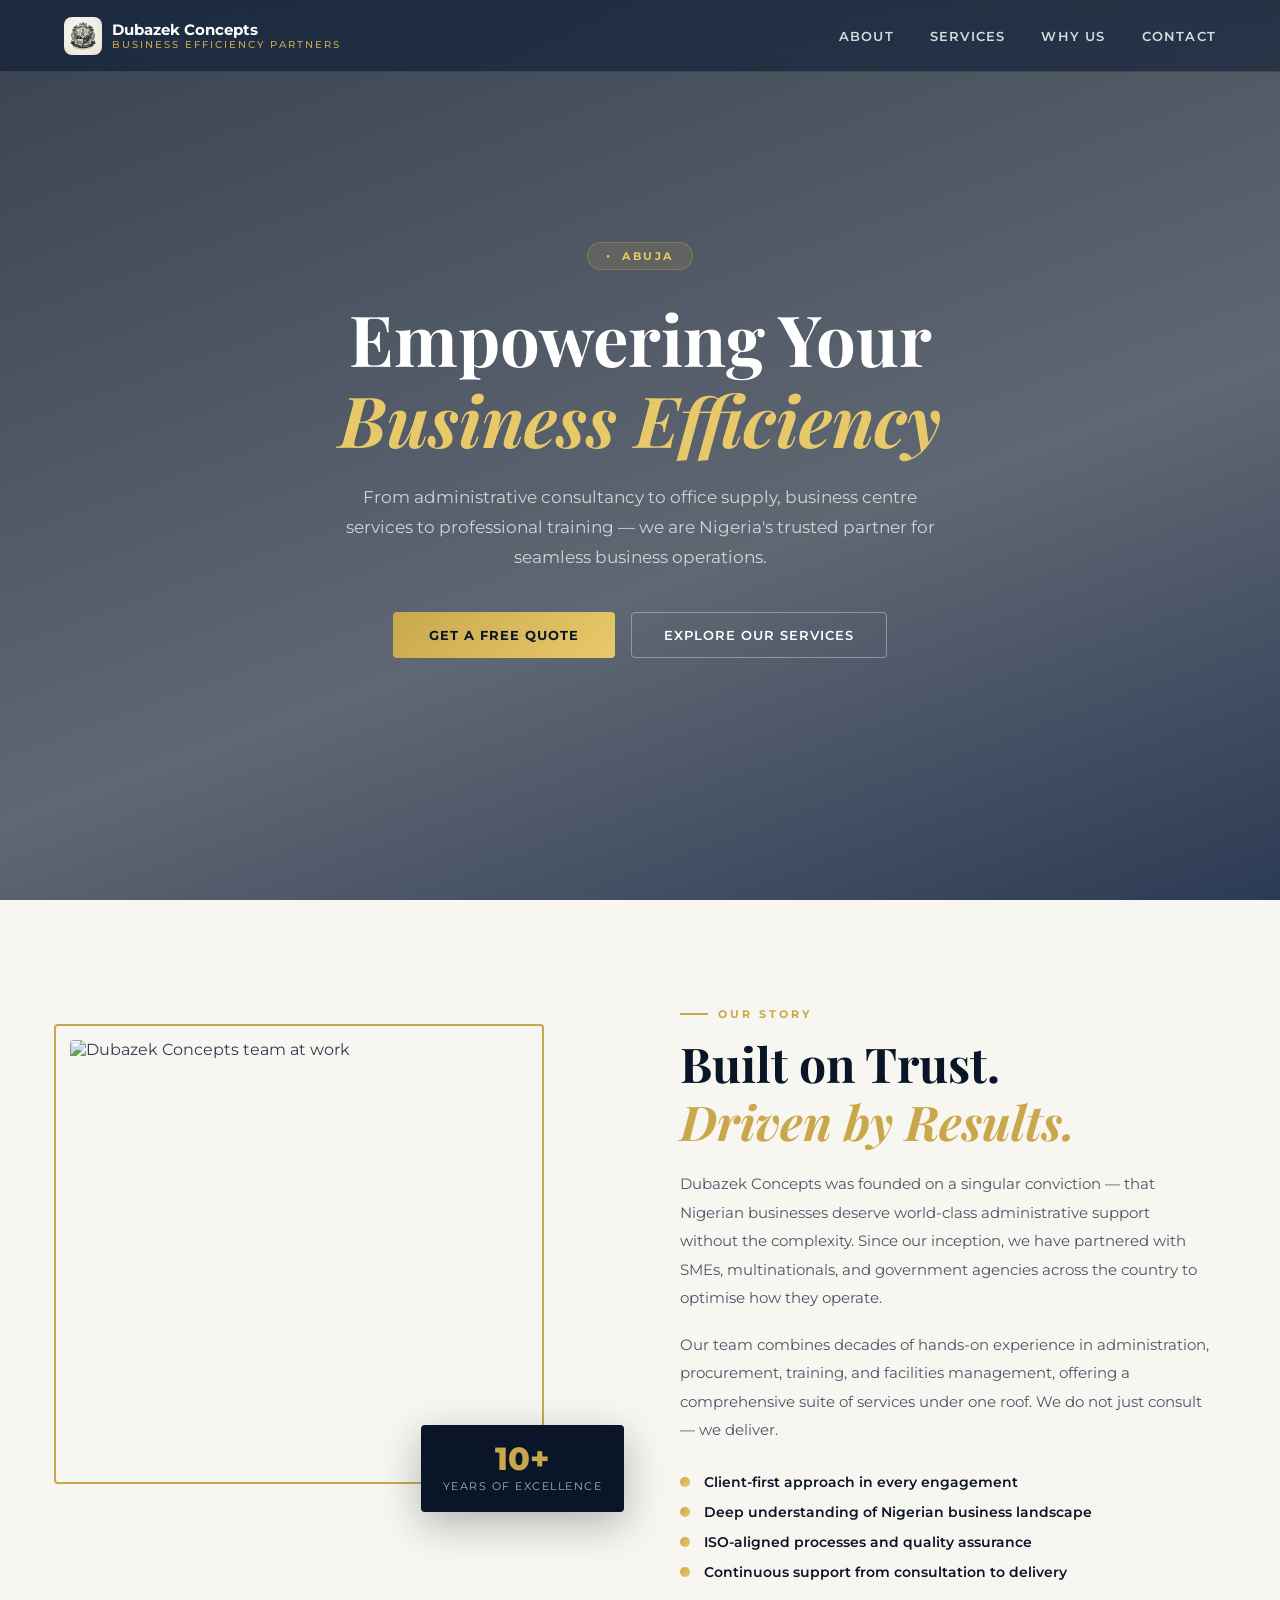
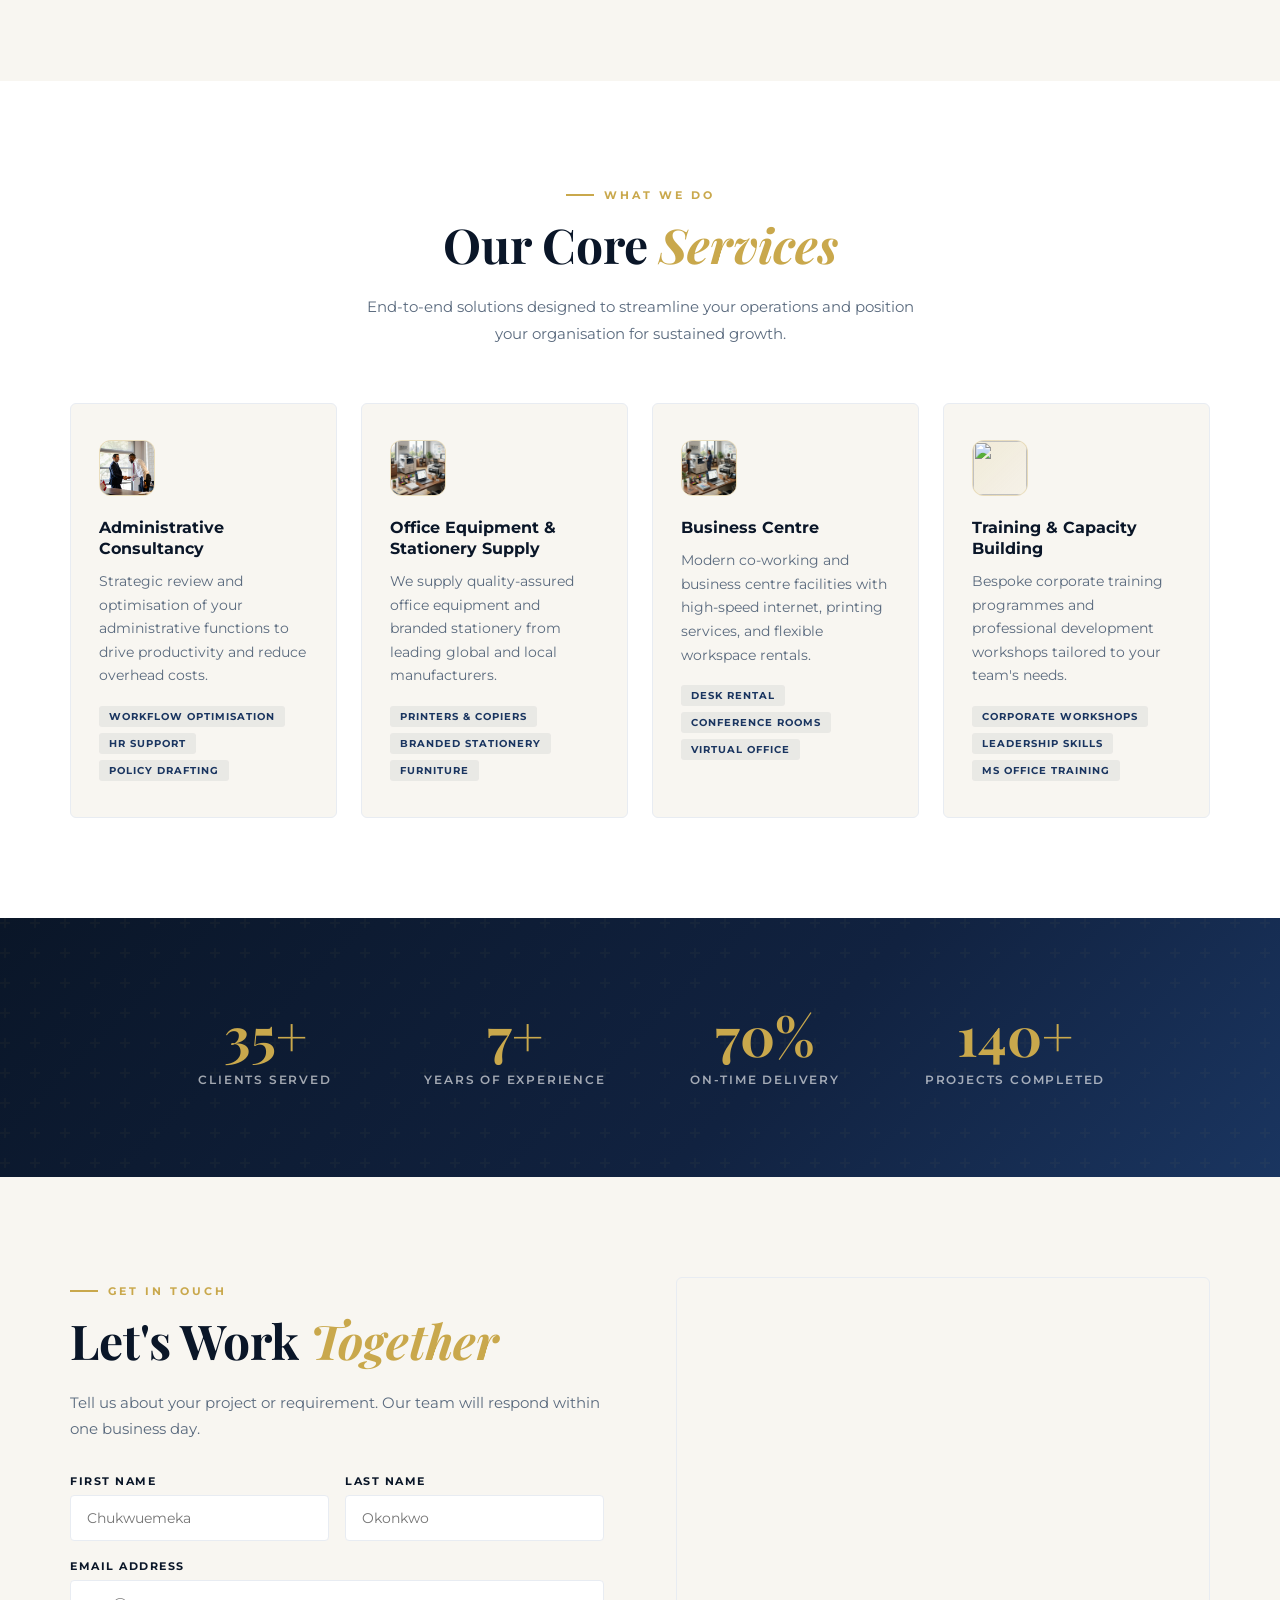
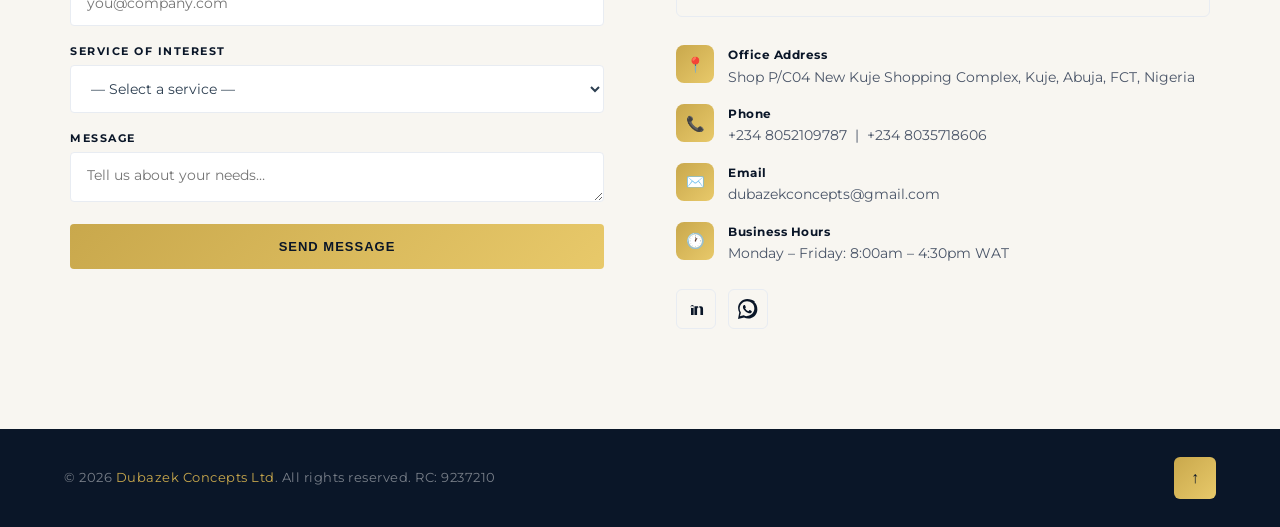
==== index.html @ 48b535a6 "Changed html file name" ====
<!DOCTYPE html>
<html lang="en-NG">
<head>
  <meta charset="UTF-8" />
  <meta name="viewport" content="width=device-width, initial-scale=1.0"/>
  <title>Dubazek Concepts — Empowering Business Efficiency</title>
  <link href="https://fonts.googleapis.com/css2?family=Montserrat:wght@300;400;500;600;700;800;900&family=Playfair+Display:ital,wght@0,700;1,400&display=swap" rel="stylesheet"/>
  <link rel="stylesheet" href="Dubazek.css" />

</head>
<body>

<!-- ══ NAVBAR ══ -->
<nav id="navbar">
  <a href="#hero" class="logo">
    <div class="logo-image"><img src="images/image_crest.png" alt="Dubazek Concepts Logo"></div>
    <div class="logo-text">
      Dubazek Concepts<br>
      <span>Business Efficiency Partners</span>
    </div>
  </a>
  <button class="hamburger" id="hamburger" aria-label="Toggle menu">
    <span></span><span></span><span></span>
  </button>
  <ul class="nav-links" id="nav-links">
    <li><a href="#about">About</a></li>
    <li><a href="#services">Services</a></li>
    <li><a href="#counters">Why Us</a></li>
    <li><a href="#contact">Contact</a></li>
  </ul>
</nav>

<!-- ══ HERO ══ -->
<section id="hero">
  <div class="hero-bg" id="hero-bg"></div>  
  <div class="hero-content">
    <div class="hero-eyebrow">Abuja </div>
    <h1>Empowering Your<br><em>Business Efficiency</em></h1>
    <p class="hero-sub">
      From administrative consultancy to office supply, business centre services to professional training — we are Nigeria's trusted partner for seamless business operations.
    </p>
    <div class="hero-cta-group">
      <a href="#contact" class="btn-primary">Get a Free Quote</a>
      <a href="#services" class="btn-outline">Explore Our Services</a>
    </div>
  </div>
  <!-- <div class="hero-scroll">Scroll</div> -->
</section>

<!-- ══ ABOUT ══ -->
<section id="about">
  <div class="about-inner">
    <div class="about-img-wrap reveal">
      <img
        src="https://images.unsplash.com/photo-1600880292203-757bb62b4baf?w=900&q=80"
        alt="Dubazek Concepts team at work"
        loading="lazy"
      />
      <div class="about-badge">
        <strong>10+</strong>
        <span>Years of Excellence</span>
      </div>
    </div>
    <div class="about-copy">
      <div class="section-label reveal">Our Story</div>
      <h2 class="section-title reveal reveal-delay-1">Built on Trust.<br><em>Driven by Results.</em></h2>
      <p class="reveal reveal-delay-2">
        Dubazek Concepts was founded on a singular conviction — that Nigerian businesses deserve world-class administrative support without the complexity. Since our inception, we have partnered with SMEs, multinationals, and government agencies across the country to optimise how they operate.
      </p>
      <p class="reveal reveal-delay-2">
        Our team combines decades of hands-on experience in administration, procurement, training, and facilities management, offering a comprehensive suite of services under one roof. We do not just consult — we deliver.
      </p>
      <div class="about-pillars">
        <div class="pillar reveal reveal-delay-3"><div class="pillar-dot"></div>Client-first approach in every engagement</div>
        <div class="pillar reveal reveal-delay-3"><div class="pillar-dot"></div>Deep understanding of Nigerian business landscape</div>
        <div class="pillar reveal reveal-delay-3"><div class="pillar-dot"></div>ISO-aligned processes and quality assurance</div>
        <div class="pillar reveal reveal-delay-3"><div class="pillar-dot"></div>Continuous support from consultation to delivery</div>
      </div>
    </div>
  </div>
</section>

<!-- ══ SERVICES ══ -->
<section id="services">
  <div class="services-inner">
    <div class="services-header">
      <div class="section-label reveal" style="justify-content:center">What We Do</div>
      <h2 class="section-title reveal reveal-delay-1">Our Core <em>Services</em></h2>
      <p class="reveal reveal-delay-2" style="max-width:560px;margin:0 auto;color:#5a6a7e;font-size:15px;line-height:1.8">
        End-to-end solutions designed to streamline your operations and position your organisation for sustained growth.
      </p>
    </div>
    <div class="services-grid">

      <div class="service-card reveal">
        <div class="service-icon"><img src="images/Admin consultancy.jpg" alt=""></div>
        <h3>Administrative Consultancy</h3>
        <p>Strategic review and optimisation of your administrative functions to drive productivity and reduce overhead costs.</p>
        <div class="service-tags">
          <span class="service-tag">Workflow Optimisation</span>
          <span class="service-tag">HR Support</span>
          <span class="service-tag">Policy Drafting</span>
        </div>
      </div>

      <div class="service-card reveal reveal-delay-1">
        <div class="service-icon"><img src="images/office.png" alt=""></div>
        <h3>Office Equipment & Stationery Supply</h3>
        <p>We supply quality-assured office equipment and branded stationery from leading global and local manufacturers.</p>
        <div class="service-tags">
          <span class="service-tag">Printers & Copiers</span>
          <span class="service-tag">Branded Stationery</span>
          <span class="service-tag">Furniture</span>
        </div>
      </div>

      <div class="service-card reveal reveal-delay-2">
        <div class="service-icon"><img src="images/business center.png" alt=""></div>
        <h3>Business Centre</h3>
        <p>Modern co-working and business centre facilities with high-speed internet, printing services, and flexible workspace rentals.</p>
        <div class="service-tags">
          <span class="service-tag">Desk Rental</span>
          <span class="service-tag">Conference Rooms</span>
          <span class="service-tag">Virtual Office</span>
        </div>
      </div>

      <div class="service-card reveal reveal-delay-3">
        <div class="service-icon"><img src="images/Training.jpg" alt=""></div>
        <h3>Training & Capacity Building</h3>
        <p>Bespoke corporate training programmes and professional development workshops tailored to your team's needs.</p>
        <div class="service-tags">
          <span class="service-tag">Corporate Workshops</span>
          <span class="service-tag">Leadership Skills</span>
          <span class="service-tag">MS Office Training</span>
        </div>
      </div>

    </div>
  </div>
</section>

<!-- ══ COUNTERS ══ -->
<section id="counters">
  <div class="counters-inner">
    <div class="counter-item">
      <div class="counter-number" data-target="50" data-suffix="+">0</div>
      <div class="counter-label">Clients Served</div>
    </div>
    <div class="counter-item">
      <div class="counter-number" data-target="10" data-suffix="+">0</div>
      <div class="counter-label">Years of Experience</div>
    </div>
    <div class="counter-item">
      <div class="counter-number" data-target="100" data-suffix="%">0</div>
      <div class="counter-label">On-time Delivery</div>
    </div>
    <div class="counter-item">
      <div class="counter-number" data-target="200" data-suffix="+">0</div>
      <div class="counter-label">Projects Completed</div>
    </div>
  </div>
</section>

<!-- ══ CONTACT ══ -->
<section id="contact">
  <div class="contact-inner">
    <div class="contact-form-wrap">
      <div class="section-label reveal">Get In Touch</div>
      <h2 class="section-title reveal reveal-delay-1">Let's Work <em>Together</em></h2>
      <p class="reveal reveal-delay-1" style="font-size:14.5px;color:#5a6a7e;margin-bottom:32px;line-height:1.8">
        Tell us about your project or requirement. Our team will respond within one business day.
      </p>
      <div class="form-row reveal reveal-delay-2">
        <div class="form-group">
          <label for="fname">First Name</label>
          <input type="text" id="fname" placeholder="Chukwuemeka" />
        </div>
        <div class="form-group">
          <label for="lname">Last Name</label>
          <input type="text" id="lname" placeholder="Okonkwo" />
        </div>
      </div>
      <div class="form-group reveal reveal-delay-2">
        <label for="email">Email Address</label>
        <input type="email" id="email" placeholder="you@company.com" />
      </div>
      <div class="form-group reveal reveal-delay-3">
        <label for="service">Service of Interest</label>
        <select id="service">
          <option value="">— Select a service —</option>
          <option>Administrative Consultancy</option>
          <option>Office Equipment & Stationery</option>
          <option>Business Centre</option>
          <option>Training & Capacity Building</option>
          <option>Other</option>
        </select>
      </div>
      <div class="form-group reveal reveal-delay-3">
        <label for="message">Message</label>
        <textarea id="message" placeholder="Tell us about your needs…"></textarea>
      </div>
      <button class="btn-primary reveal reveal-delay-4" onclick="handleSubmit()" style="width:100%;display:block;text-align:center">Send Message</button>
    </div>

    <div class="contact-info-wrap reveal reveal-delay-1">
      <div class="map-wrap">
        <iframe 
          src="https://www.google.com/maps/embed?pb=!1m18!1m12!1m3!1d3942.0137913196077!2d7.2354479739946385!3d8.8783073913317!2m3!1f0!2f0!3f0!3m2!1i1024!2i768!4f13.1!3m3!1m2!1s0x104e658eff940157%3A0xef4076981c6ef77a!2sDubazek%20Concepts!5e0!3m2!1sen!2sng!4v1777634142530!5m2!1sen!2sng"
          width="600" height="450" style="border:0;"
          allowfullscreen="" loading="lazy"
          referrerpolicy="no-referrer-when-downgrade">
        </iframe>
      </div>
      <div class="contact-details">
        <div class="contact-detail">
          <div class="detail-icon">📍</div>
          <div class="detail-text">
            <strong>Office Address</strong>
            Shop P/C04 New Kuje Shopping Complex, Kuje, Abuja, FCT, Nigeria
          </div>
        </div>
        <div class="contact-detail">
          <div class="detail-icon">📞</div>
          <div class="detail-text">
            <strong>Phone</strong>
            +234 8052109787 &nbsp;|&nbsp; +234 8035718606
          </div>
        </div>
        <div class="contact-detail">
          <div class="detail-icon">✉️</div>
          <div class="detail-text">
            <strong>Email</strong>
            dubazekconcepts@gmail.com
          </div>
        </div>
        <div class="contact-detail">
          <div class="detail-icon">🕐</div>
          <div class="detail-text">
            <strong>Business Hours</strong>
            Monday – Friday: 8:00am – 4:30pm WAT
          </div>
        </div>
      </div>
      <div class="social-links">
        <a href="https://www.linkedin.com/in/eno-ekanem-52b93a325" class="social-link" title="LinkedIn" aria-label="LinkedIn">
          <svg width="20" height="20" viewBox="0 0 34 34" fill="none" xmlns="http://www.w3.org/2000/svg">
            <path d="M8.5 12.5H13V27H8.5V12.5ZM10.75 10C9.232 10 8 11.233 8 12.75C8 14.268 9.232 15.5 10.75 15.5C12.268 15.5 13.5 14.268 13.5 12.75C13.5 11.233 12.268 10 10.75 10ZM16.25 12.5H20.5V14.3H20.56C21.22 13.24 22.64 12.12 24.72 12.12C28.4 12.12 29 14.2 29 17.25V27H24.5V17.95C24.5 16.25 24.46 13.95 21.9 13.95C19.28 13.95 18.84 15.88 18.84 17.8V27H14.34V12.5H16.25Z" fill="currentColor"/>
          </svg>
        </a>
        <a href="https://wa.me/2347016599080" class="social-link" title="WhatsApp" aria-label="WhatsApp">
          <svg width="20" height="20" viewBox="0 0 24 24" fill="none" xmlns="http://www.w3.org/2000/svg">
            <path d="M20.52 3.48C18.11 1.07 14.64 0 11.03 0 4.94 0 .09 4.86.09 10.89c0 1.92.5 3.8 1.45 5.45L0 24l7.25-1.89c1.54.84 3.28 1.28 5.02 1.28h.01c6.09 0 10.95-4.86 10.95-10.89 0-3.61-1.17-7.08-3.69-9.02Zm-9.5 17.22h-.01c-1.43 0-2.84-.37-4.07-1.07l-.29-.17-4.31 1.12 1.16-4.2-.19-.34a8.817 8.817 0 0 1-1.33-4.56c0-4.88 3.95-8.86 8.82-8.86 2.36 0 4.57.92 6.22 2.58 1.66 1.66 2.57 3.86 2.57 6.23 0 4.88-3.95 8.86-8.82 8.86Zm4.84-6.53c-.26-.13-1.53-.76-1.76-.85-.23-.09-.4-.13-.57.13-.17.26-.66.85-.81 1.03-.15.17-.31.2-.58.07-.26-.13-1.1-.4-2.09-1.29-.77-.69-1.29-1.54-1.44-1.8-.15-.26-.02-.4.12-.53.12-.12.27-.31.4-.46.13-.15.17-.26.26-.43.09-.17.04-.32-.02-.45-.07-.13-.57-1.37-.78-1.87-.2-.49-.41-.43-.57-.44-.15-.01-.32-.01-.49-.01-.17 0-.45.07-.69.32-.24.24-.92.9-.92 2.2 0 1.3.94 2.55 1.07 2.73.13.17 1.86 2.84 4.52 3.98.63.27 1.12.43 1.5.55.63.2 1.2.17 1.65.1.5-.08 1.53-.63 1.75-1.24.22-.61.22-1.13.15-1.24-.06-.1-.23-.16-.49-.29Z" fill="currentColor"/>
          </svg>
        </a>
      </div>
    </div>
  </div>
</section>

<!-- ══ FOOTER ══ -->
<footer>
  <p class="footer-copy">© 2026 <a href="#hero">Dubazek Concepts Ltd</a>. All rights reserved. RC: 9237210</p>
  <button id="back-top" onclick="window.scrollTo({top:0,behavior:'smooth'})" title="Back to top">↑</button>
</footer>

<script src="Dubazek.js"></script>
</body>
</html>
---- Dubazek.css ----
*, *::before, *::after { box-sizing: border-box; margin: 0; padding: 0; }
 :root {
      --navy: #0a1628;
      --navy-mid: #112240;
      --navy-light: #1a3560;
      --gold: #c9a84c;
      --gold-light: #e8c96a;
      --gold-pale: #f5e6b8;
      --white: #ffffff;
      --off-white: #f8f6f1;
      --gray: #8a9bb0;
      --gray-light: #e8ecf2;
      --text: #2c3e50;
    }

    html { scroll-behavior: smooth; }
    body {
            font-family: 'Montserrat', sans-serif;
      color: var(--text);
      background: var(--white);
      overflow-x: hidden;
    }

    /* ── NAVBAR ── */
    nav {
      position: fixed; top: 0; left: 0; right: 0; z-index: 1000;
      display: flex; align-items: center; justify-content: space-between;
      padding: 0 5%;
      height: 72px;
      background: rgba(10, 22, 40, 0.55);
      backdrop-filter: blur(18px) saturate(180%);
      -webkit-backdrop-filter: blur(18px) saturate(180%);
      border-bottom: 1px solid rgba(201,168,76,0.18);
      transition: background 0.4s;
    }
    nav.scrolled {
      background: rgba(10, 22, 40, 0.92);
    }
    .logo {
      display: flex; align-items: center; gap: 10px;
      text-decoration: none;
    }
    .logo-mark {
      width: 38px; height: 38px;
      background: linear-gradient(135deg, var(--gold), var(--gold-light));
      border-radius: 8px;
      display: flex; align-items: center; justify-content: center;
      font-weight: 900; font-size: 16px; color: var(--navy);
      letter-spacing: -1px;
    }
    .logo-image img {
      width: 38px; height: 38px;
      object-fit: contain;
      border-radius: 8px;
      display: block;
    }
    .logo-text { color: var(--white); font-weight: 700; font-size: 15px; line-height: 1.2; }
    .logo-text span { display: block; color: var(--gold); font-size: 10px; font-weight: 500; letter-spacing: 2px; text-transform: uppercase; }

    .nav-links { display: flex; gap: 36px; list-style: none; }
    .nav-links a {
      color: rgba(255,255,255,0.82);
      text-decoration: none;
      font-size: 13px;
      font-weight: 600;
      letter-spacing: 1.2px;
      text-transform: uppercase;
      position: relative;
      transition: color 0.3s;
    }
    .nav-links a::after {
      content: ''; position: absolute; bottom: -4px; left: 0; right: 100%;
      height: 1.5px; background: var(--gold);
      transition: right 0.3s ease;
    }
    .nav-links a:hover { color: var(--gold); }
    .nav-links a.active { color: var(--gold); }
    .nav-links a.active::after { right: 0; }
    .nav-links a:hover::after { right: 0; }

    /* ── HERO ── */
    #hero {
      height: 100vh; min-height: 640px;
      position: relative;
      display: flex; align-items: center; justify-content: center;
      text-align: center;
      overflow: hidden;
    }
    .hero-bg {
      position: absolute; inset: 0;
      background-image: url('https://images.unsplash.com/photo-1497366216548-37526070297c?w=1800&q=80');
      background-size: cover; background-position: center;
      transform: scale(1.05);
      transition: transform 8s ease;
    }
    .hero-bg::after {
      content: '';
      position: absolute; inset: 0;
      background: linear-gradient(160deg, rgba(10,22,40,0.82) 0%, rgba(10,22,40,0.65) 60%, rgba(17,34,64,0.90) 100%);
    }
    #hero:hover .hero-bg { transform: scale(1.0); }

    .hero-content {
      position: relative; z-index: 2;
      max-width: 820px; padding: 0 24px;
    }
    .hero-eyebrow {
      display: inline-flex; align-items: center; gap: 10px;
      background: rgba(201,168,76,0.15); border: 1px solid rgba(201,168,76,0.35);
      padding: 6px 18px; border-radius: 50px;
      color: var(--gold-light); font-size: 11px; font-weight: 700;
      letter-spacing: 2.5px; text-transform: uppercase;
      margin-bottom: 28px;
      animation: fadeDown 0.8s ease both;
    }
    .hero-eyebrow::before { content: '●'; font-size: 6px; }

    h1 {
      font-family: 'Playfair Display', serif;
      font-size: clamp(2.6rem, 6vw, 4.4rem);
      font-weight: 700;
      color: var(--white);
      line-height: 1.15;
      margin-bottom: 22px;
      animation: fadeUp 0.9s 0.2s ease both;
    }
    h1 em { color: var(--gold-light); font-style: italic; }

    .hero-sub {
      font-size: clamp(0.95rem, 2vw, 1.08rem);
      color: rgba(255,255,255,0.72);
      line-height: 1.75;
      max-width: 600px; margin: 0 auto 40px;
      font-weight: 400;
      animation: fadeUp 0.9s 0.35s ease both;
    }

    .hero-cta-group {
      display: flex; gap: 16px; justify-content: center; flex-wrap: wrap;
      animation: fadeUp 0.9s 0.5s ease both;
    }
    .btn-primary {
      background: linear-gradient(135deg, var(--gold), var(--gold-light));
      color: var(--navy); font-weight: 700; font-size: 13px;
      letter-spacing: 1px; text-transform: uppercase;
      padding: 15px 36px; border-radius: 4px;
      text-decoration: none; border: none; cursor: pointer;
      position: relative; overflow: hidden;
      box-shadow: 0 0 0 0 rgba(201,168,76,0.5);
      animation: pulse 2.5s 1.5s infinite;
      transition: transform 0.3s, box-shadow 0.3s;
    }
    .btn-primary:hover { transform: translateY(-2px); box-shadow: 0 12px 32px rgba(201,168,76,0.38); }
    @keyframes pulse {
      0%, 100% { box-shadow: 0 0 0 0 rgba(201,168,76,0.45); }
      50% { box-shadow: 0 0 0 12px rgba(201,168,76,0); }
    }
    .btn-outline {
      background: transparent;
      color: var(--white); font-weight: 600; font-size: 13px;
      letter-spacing: 1px; text-transform: uppercase;
      padding: 14px 32px; border-radius: 4px;
      border: 1.5px solid rgba(255,255,255,0.35);
      text-decoration: none; cursor: pointer;
      transition: border-color 0.3s, color 0.3s, background 0.3s;
    }
    .btn-outline:hover { border-color: var(--gold); color: var(--gold); background: rgba(201,168,76,0.06); }

    .hero-scroll {
      position: absolute; bottom: 36px; left: 50%; transform: translateX(-50%);
      display: flex; flex-direction: column; align-items: center; gap: 8px;
      color: rgba(255,255,255,0.45); font-size: 10px; letter-spacing: 2px;
      text-transform: uppercase; z-index: 2;
      animation: bounce 2s infinite;
    }
    .hero-scroll::after {
      content: '';
      width: 1px; height: 40px;
      background: linear-gradient(to bottom, rgba(201,168,76,0.7), transparent);
    }
    @keyframes bounce { 0%,100% { transform: translateX(-50%) translateY(0); } 50% { transform: translateX(-50%) translateY(6px); } }

    /* ── SECTIONS COMMON ── */
    section { padding: 100px 5%; }
    .section-label {
      display: inline-flex; align-items: center; gap: 10px;
      color: var(--gold); font-size: 11px; font-weight: 700;
      letter-spacing: 3px; text-transform: uppercase;
      margin-bottom: 14px;
    }
    .section-label::before { content: ''; width: 28px; height: 2px; background: var(--gold); }
    .section-title {
      font-family: 'Playfair Display', serif;
      font-size: clamp(2rem, 4vw, 3rem);
      font-weight: 700; color: var(--navy);
      line-height: 1.2; margin-bottom: 20px;
    }
    .section-title em { color: var(--gold); font-style: italic; }

    /* ── ABOUT ── */
    #about { background: var(--off-white); }
    .about-inner {
      max-width: 1140px; margin: 0 auto;
      display: grid; grid-template-columns: 1fr 1fr; gap: 80px; align-items: center;
    }
    .about-img-wrap {
      position: relative;
    }
    .about-img-wrap img {
      width: 100%; height: 500px;
      object-fit: cover; border-radius: 4px;
      display: block;
    }
    .about-img-wrap::before {
      content: '';
      position: absolute; top: -16px; left: -16px;
      width: calc(100% - 40px); height: calc(100% - 40px);
      border: 2px solid var(--gold); border-radius: 4px;
      z-index: 0; pointer-events: none;
    }
    .about-img-wrap img { position: relative; z-index: 1; }
    .about-badge {
      position: absolute; z-index: 2; bottom: 28px; right: -24px;
      background: var(--navy); color: var(--white);
      padding: 18px 22px; border-radius: 4px;
      text-align: center;
      box-shadow: 0 12px 40px rgba(10,22,40,0.3);
    }
    .about-badge strong { display: block; font-size: 2rem; font-weight: 800; color: var(--gold); line-height: 1; }
    .about-badge span { font-size: 11px; letter-spacing: 1.5px; text-transform: uppercase; color: rgba(255,255,255,0.65); }

    .about-copy p {
      font-size: 15px; line-height: 1.9; color: #4a5568;
      margin-bottom: 18px;
    }
    .about-pillars {
      display: flex; flex-direction: column; gap: 12px; margin-top: 28px;
    }
    .pillar {
      display: flex; align-items: center; gap: 14px;
      font-size: 14px; font-weight: 600; color: var(--navy);
    }
    .pillar-dot {
      width: 10px; height: 10px; border-radius: 50%;
      background: linear-gradient(135deg, var(--gold), var(--gold-light));
      flex-shrink: 0;
    }

    /* ── SERVICES ── */
    #services { background: var(--white); }
    .services-inner { max-width: 1140px; margin: 0 auto; }
    .services-header { text-align: center; margin-bottom: 56px; }
    .services-grid {
      display: grid; grid-template-columns: repeat(auto-fit, minmax(240px, 1fr));
      gap: 24px;
    }
    .service-card {
      background: var(--off-white);
      border: 1px solid var(--gray-light);
      border-radius: 6px;
      padding: 36px 28px;
      position: relative; overflow: hidden;
      cursor: pointer;
      transition: transform 0.35s cubic-bezier(.22,.68,0,1.3), box-shadow 0.35s, border-color 0.35s;
    }
    .service-card::before {
      content: '';
      position: absolute; top: 0; left: 0; right: 0;
      height: 3px;
      background: linear-gradient(90deg, var(--gold), var(--gold-light));
      transform: scaleX(0); transform-origin: left;
      transition: transform 0.4s ease;
    }
    .service-card:hover { transform: translateY(-8px); box-shadow: 0 24px 60px rgba(10,22,40,0.12); border-color: transparent; }
    .service-card:hover::before { transform: scaleX(1); }

    .service-icon {
      width: 56px; height: 56px;
      background: linear-gradient(135deg, rgba(201,168,76,0.15), rgba(201,168,76,0.05));
      border: 1.5px solid rgba(201,168,76,0.25);
      border-radius: 12px;
      display: flex; align-items: center; justify-content: center;
      margin-bottom: 22px;
      font-size: 24px;
      transition: background 0.3s, transform 0.3s;
    }

    .service-icon img {
      width: 100%;
      height: 100%;
      object-fit: cover; /* This prevents stretching */
      border-radius: 10px; /* Optional: matches the parent's curves */
    }


    .service-card:hover .service-icon {
      background: linear-gradient(135deg, rgba(201,168,76,0.3), rgba(201,168,76,0.12));
      transform: scale(1.08);
    }
    .service-card h3 {
      font-size: 16px; font-weight: 700; color: var(--navy);
      margin-bottom: 10px; line-height: 1.3;
    }
    .service-card p { font-size: 13.5px; color: #5a6a7e; line-height: 1.75; }
    .service-card .service-tags {
      margin-top: 18px; display: flex; flex-wrap: wrap; gap: 6px;
    }
    .service-tag {
      font-size: 10px; font-weight: 700; letter-spacing: 1px;
      text-transform: uppercase; padding: 4px 10px;
      border-radius: 3px;
      background: rgba(10,22,40,0.06); color: var(--navy-light);
    }

    /* ── COUNTERS ── */
    #counters {
      background: linear-gradient(135deg, var(--navy) 0%, var(--navy-mid) 60%, var(--navy-light) 100%);
      padding: 90px 5%;
      position: relative; overflow: hidden;
    }
    #counters::before {
      content: '';
      position: absolute; inset: 0;
      background: url("data:image/svg+xml,%3Csvg width='60' height='60' viewBox='0 0 60 60' xmlns='http://www.w3.org/2000/svg'%3E%3Cg fill='none' fill-rule='evenodd'%3E%3Cg fill='%23c9a84c' fill-opacity='0.04'%3E%3Cpath d='M36 34v-4h-2v4h-4v2h4v4h2v-4h4v-2h-4zm0-30V0h-2v4h-4v2h4v4h2V6h4V4h-4zM6 34v-4H4v4H0v2h4v4h2v-4h4v-2H6zM6 4V0H4v4H0v2h4v4h2V6h4V4H6z'/%3E%3C/g%3E%3C/g%3E%3C/svg%3E");
    }
    .counters-inner {
      max-width: 960px; margin: 0 auto;
      display: grid; grid-template-columns: repeat(auto-fit, minmax(180px, 1fr));
      gap: 40px; text-align: center; position: relative;
    }
    .counter-number {
      font-family: 'Playfair Display', serif;
      font-size: 3.4rem; font-weight: 700;
      color: var(--gold); line-height: 1;
      margin-bottom: 10px;
    }
    .counter-label {
      font-size: 12px; font-weight: 600;
      letter-spacing: 1.8px; text-transform: uppercase;
      color: rgba(255,255,255,0.62);
    }
    .counter-divider {
      width: 1px; background: rgba(201,168,76,0.2);
      display: none;
    }
    @media (min-width: 640px) { .counter-divider { display: block; } }

    /* ── CONTACT ── */
    #contact { background: var(--off-white); }
    .contact-inner {
      max-width: 1140px; margin: 0 auto;
      display: grid; grid-template-columns: 1fr 1fr; gap: 72px;
    }
    .contact-form-wrap .section-label,
    .contact-form-wrap .section-title { text-align: left; }

    .form-group { margin-bottom: 18px; }
    .form-group label {
      display: block; font-size: 11px; font-weight: 700;
      letter-spacing: 1.5px; text-transform: uppercase;
      color: var(--navy); margin-bottom: 7px;
    }
    .form-group input,
    .form-group textarea,
    .form-group select {
      width: 100%;
      padding: 13px 16px;
      border: 1.5px solid var(--gray-light);
      border-radius: 4px;
      font-family: 'Montserrat', sans-serif;
      font-size: 14px; color: var(--text);
      background: var(--white);
      outline: none;
      transition: border-color 0.3s, box-shadow 0.3s;
    }
    .form-group input:focus,
    .form-group textarea:focus,
    .form-group select:focus {
      border-color: var(--gold);
      box-shadow: 0 0 0 3px rgba(201,168,76,0.12);
    }
    .form-group textarea { height: 50px; resize: vertical; }
    .form-row { display: grid; grid-template-columns: 1fr 1fr; gap: 16px; }

        .map-wrap {
      border-radius: 6px; overflow: hidden;
      height: 340px; margin-bottom: 28px;
      border: 1px solid var(--gray-light);
    }
    .map-wrap iframe { width: 100%; height: 100%; border: 0; }

    .contact-details { display: flex; flex-direction: column; gap: 16px; }
    .contact-detail {
      display: flex; align-items: flex-start; gap: 14px;
    }
    .detail-icon {
      width: 38px; height: 38px; flex-shrink: 0;
      background: linear-gradient(135deg, var(--gold), var(--gold-light));
      border-radius: 8px;
      display: flex; align-items: center; justify-content: center;
      font-size: 15px; color: var(--navy);
    }
    .detail-text { font-size: 13.5px; color: #4a5568; line-height: 1.6; }
    .detail-text strong { display: block; font-size: 12px; font-weight: 700; color: var(--navy); letter-spacing: 0.5px; margin-bottom: 2px; }

    .social-links { display: flex; gap: 12px; margin-top: 24px; }
    .social-link {
      width: 40px; height: 40px;
      border: 1.5px solid var(--gray-light);
      border-radius: 6px;
      display: flex; align-items: center; justify-content: center;
      color: var(--navy); font-size: 15px;
      text-decoration: none;
      transition: background 0.3s, border-color 0.3s, color 0.3s, transform 0.3s;
    }
    .social-link:hover {
      background: var(--navy); border-color: var(--navy);
      color: var(--gold); transform: translateY(-3px);
    }

    /* ── FOOTER ── */
    footer {
      background: var(--navy);
      padding: 28px 5%;
      display: flex; align-items: center; justify-content: space-between;
      flex-wrap: wrap; gap: 16px;
    }
    .footer-copy {
      font-size: 12.5px; color: rgba(255,255,255,0.45);
      letter-spacing: 0.5px;
    }
    .footer-copy a { color: var(--gold); text-decoration: none; }
    #back-top {
      width: 42px; height: 42px;
      background: linear-gradient(135deg, var(--gold), var(--gold-light));
      border-radius: 6px; border: none; cursor: pointer;
      display: flex; align-items: center; justify-content: center;
      font-size: 16px; color: var(--navy);
      opacity: 0; pointer-events: none;
      transition: transform 0.3s, box-shadow 0.3s, opacity 0.3s;
    }
    #back-top.show { opacity: 1; pointer-events: auto; }
    #back-top:hover { transform: translateY(-4px); box-shadow: 0 8px 24px rgba(201,168,76,0.35); }

    .site-toast {
      position: fixed; bottom: 24px; left: 50%; transform: translateX(-50%) translateY(12px);
      background: rgba(10,22,40,0.96); color: #fff;
      padding: 14px 20px; border-radius: 999px;
      box-shadow: 0 24px 60px rgba(10,22,40,0.16);
      opacity: 0; pointer-events: none; transition: opacity 0.24s ease, transform 0.24s ease;
      z-index: 1100; font-size: 14px; letter-spacing: 0.03em;
    }
    .site-toast.visible { opacity: 1; pointer-events: auto; transform: translateX(-50%) translateY(0); }
    .site-toast.error { background: rgba(196, 45, 55, 0.95); }

    /* ── ANIMATIONS ── */
    @keyframes fadeUp {
      from { opacity: 0; transform: translateY(28px); }
      to   { opacity: 1; transform: translateY(0); }
    }
    @keyframes fadeDown {
      from { opacity: 0; transform: translateY(-16px); }
      to   { opacity: 1; transform: translateY(0); }
    }

    .reveal {
      opacity: 0; transform: translateY(32px);
      transition: opacity 0.7s ease, transform 0.7s ease;
    }
    .reveal.visible { opacity: 1; transform: none; }
    .reveal-delay-1 { transition-delay: 0.1s; }
    .reveal-delay-2 { transition-delay: 0.2s; }
    .reveal-delay-3 { transition-delay: 0.3s; }
    .reveal-delay-4 { transition-delay: 0.4s; }

    /* ── HAMBURGER (mobile) ── */
    .hamburger { display: none; flex-direction: column; gap: 5px; cursor: pointer; background: none; border: none; padding: 6px; }
    .hamburger span { display: block; width: 24px; height: 2px; background: var(--white); border-radius: 2px; transition: all 0.3s; }
    .hamburger.open span:nth-child(1) { transform: translateY(7px) rotate(45deg); }
    .hamburger.open span:nth-child(2) { opacity: 0; }
    .hamburger.open span:nth-child(3) { transform: translateY(-7px) rotate(-45deg); }

    @media (max-width: 900px) {
      .nav-links { display: none; flex-direction: column; gap: 0; position: fixed; top: 72px; left: 0; right: 0; background: rgba(10,22,40,0.97); padding: 16px 0; }
      .nav-links.open { display: flex; }
      .nav-links li { padding: 12px 5%; }
      .hamburger { display: flex; }
      .about-inner, .contact-inner { grid-template-columns: 1fr; gap: 48px; }
      .about-badge { right: 0; }
      .form-row { grid-template-columns: 1fr; }
    }

    @media (max-width: 600px) {
      section { padding: 72px 5%; }
      .services-grid { grid-template-columns: 1fr; }
      .counters-inner { grid-template-columns: 1fr 1fr; }
    }
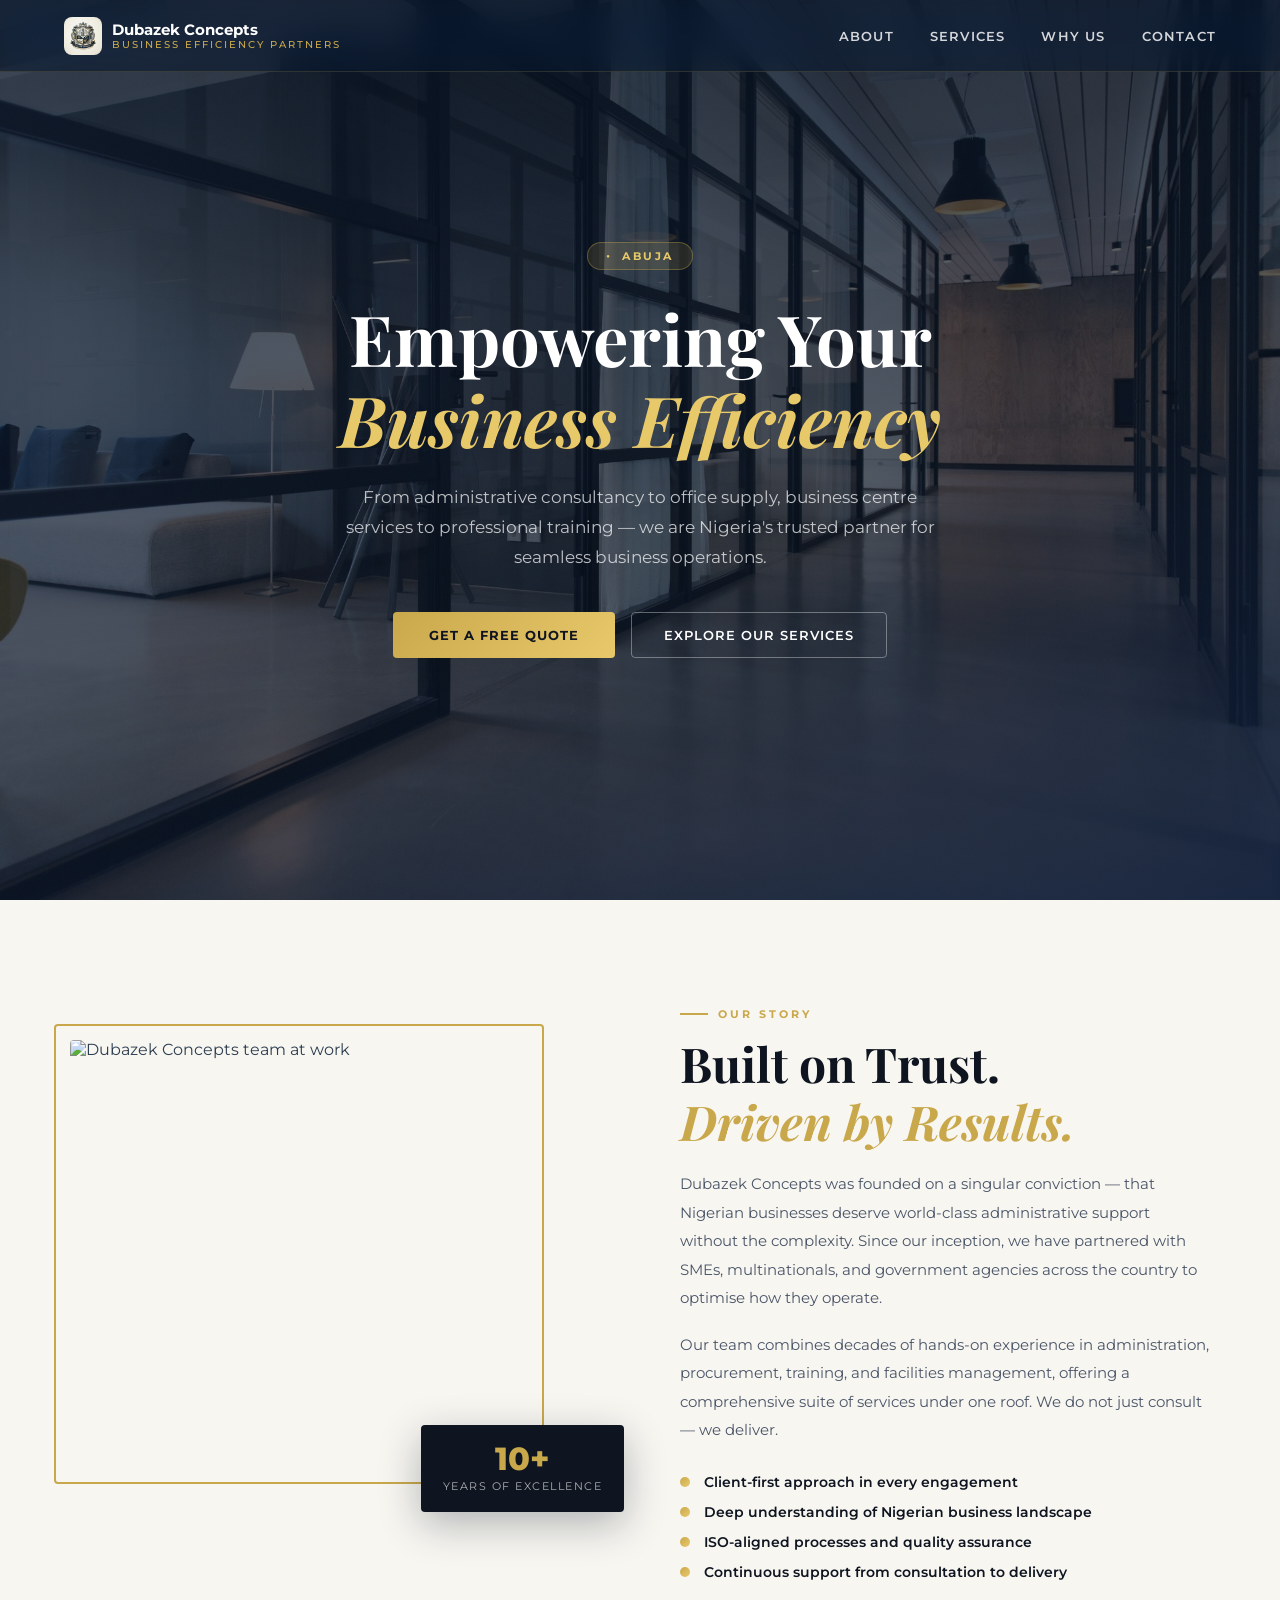
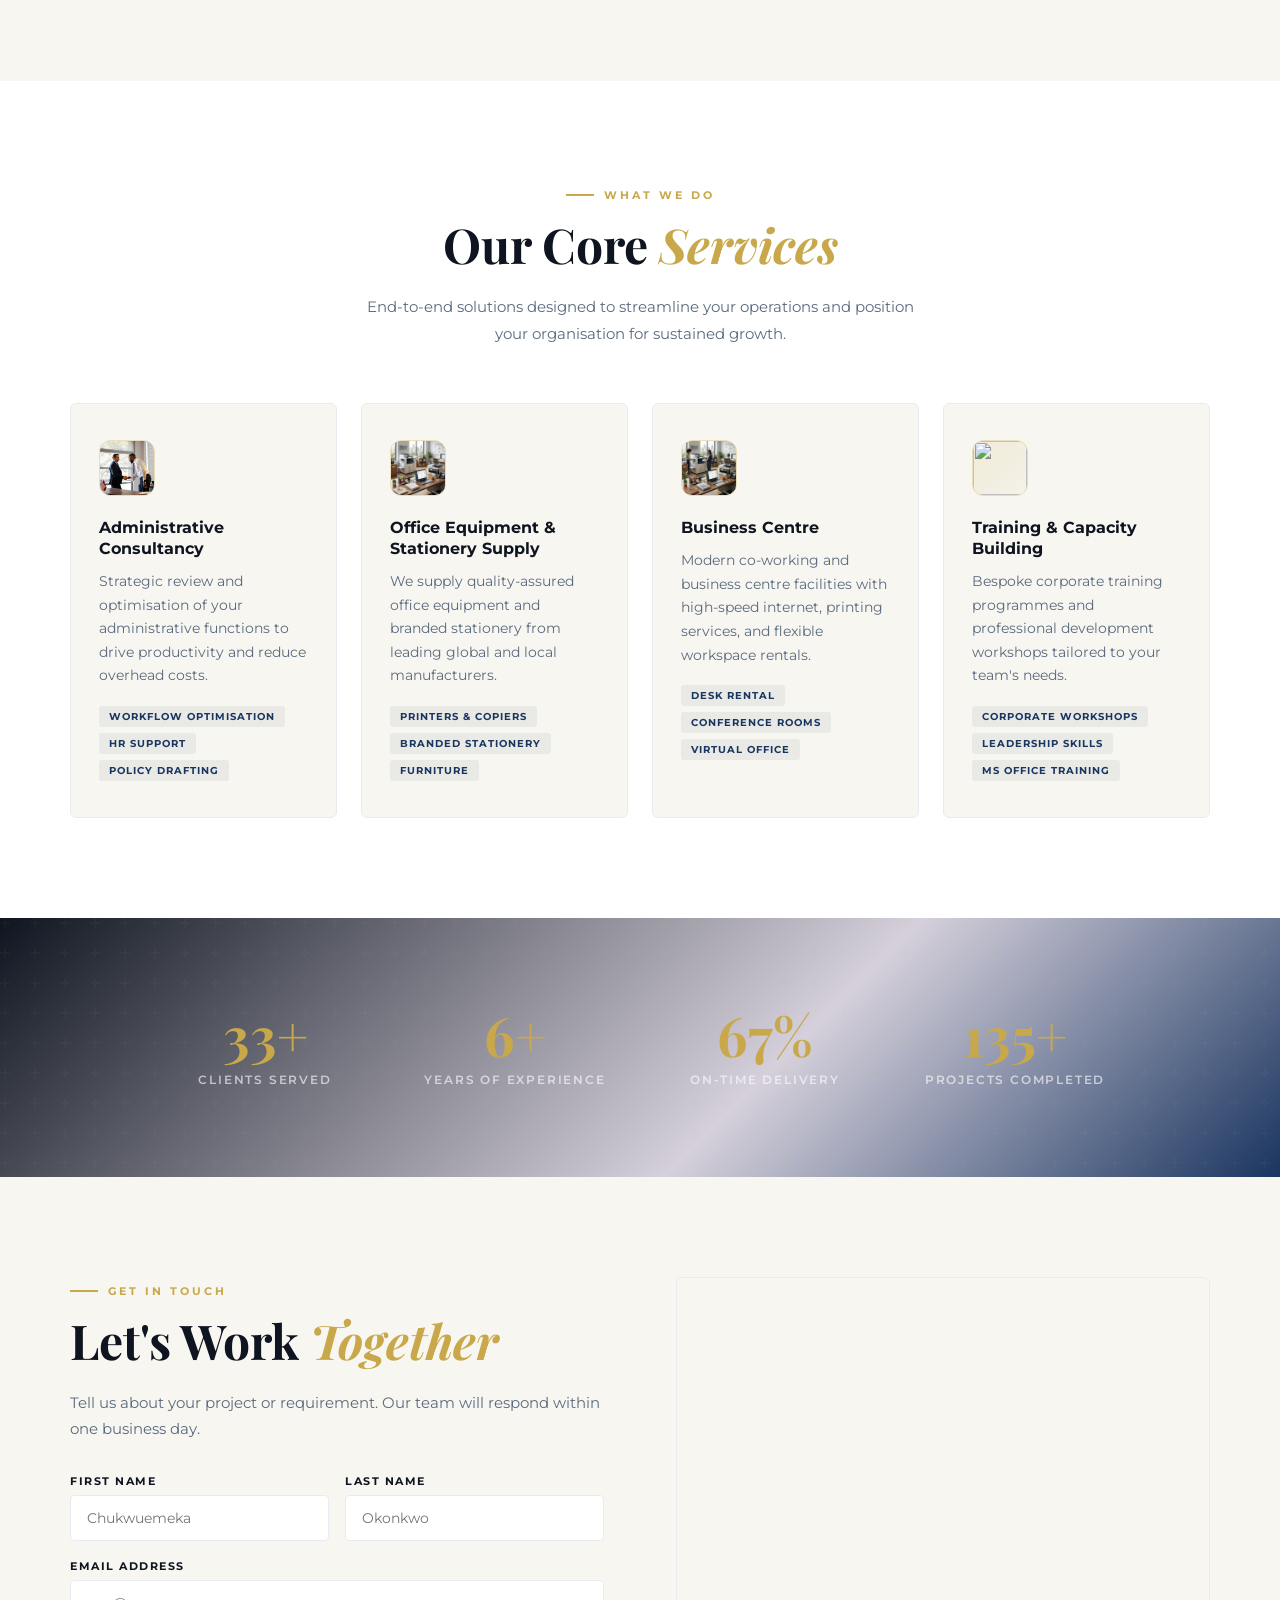
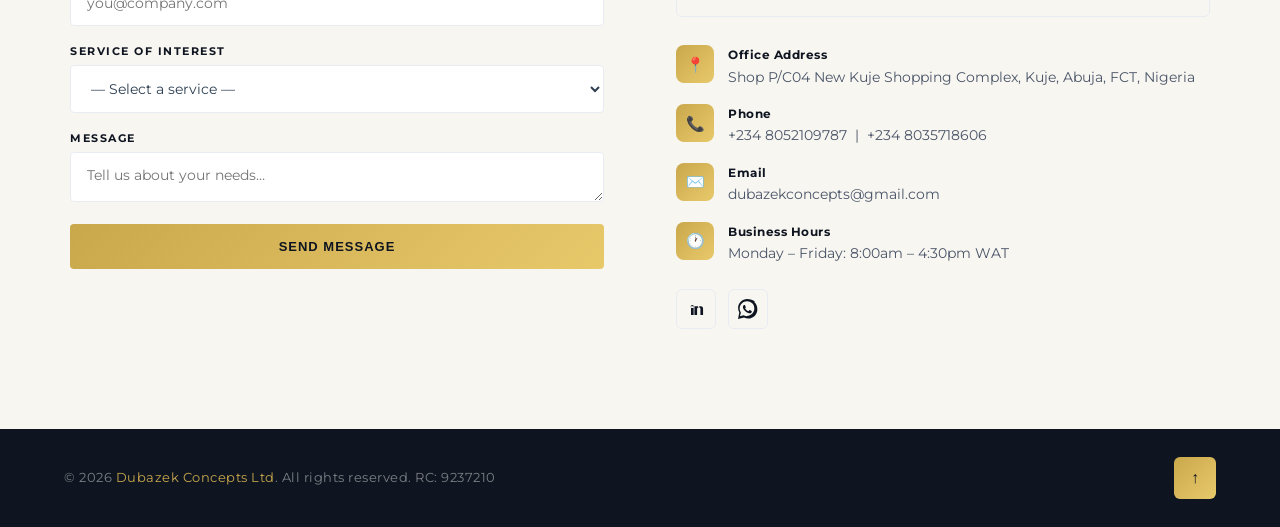
==== commit 02e971a5: "modified contact" ====
--- a/index.html
+++ b/index.html
@@ -165,43 +165,61 @@
 <!-- ══ CONTACT ══ -->
 <section id="contact">
   <div class="contact-inner">
-    <div class="contact-form-wrap">
+    
+    <!-- CHANGED: This was a <div>, now it is a Netlify tracking form -->
+    <form name="business-contact" method="POST" data-netlify="true" class="contact-form-wrap">
+      
+      <!-- HIDDEN INPUT: Helps Netlify read your form structure upon deployment -->
+      <input type="hidden" name="form-name" value="business-contact" />
+
       <div class="section-label reveal">Get In Touch</div>
       <h2 class="section-title reveal reveal-delay-1">Let's Work <em>Together</em></h2>
       <p class="reveal reveal-delay-1" style="font-size:14.5px;color:#5a6a7e;margin-bottom:32px;line-height:1.8">
         Tell us about your project or requirement. Our team will respond within one business day.
       </p>
+      
       <div class="form-row reveal reveal-delay-2">
         <div class="form-group">
           <label for="fname">First Name</label>
-          <input type="text" id="fname" placeholder="Chukwuemeka" />
+          <!-- FIXED: Added name="first_name" and required -->
+          <input type="text" id="fname" name="first_name" placeholder="Chukwuemeka" required />
         </div>
         <div class="form-group">
           <label for="lname">Last Name</label>
-          <input type="text" id="lname" placeholder="Okonkwo" />
-        </div>
-      </div>
+          <!-- FIXED: Added name="last_name" and required -->
+          <input type="text" id="lname" name="last_name" placeholder="Okonkwo" required />
+        </div>
+      </div>
+      
       <div class="form-group reveal reveal-delay-2">
         <label for="email">Email Address</label>
-        <input type="email" id="email" placeholder="you@company.com" />
-      </div>
+        <!-- FIXED: Added name="email" and required -->
+        <input type="email" id="email" name="email" placeholder="you@company.com" required />
+      </div>
+      
       <div class="form-group reveal reveal-delay-3">
         <label for="service">Service of Interest</label>
-        <select id="service">
+        <!-- FIXED: Added name="service" -->
+        <select id="service" name="service">
           <option value="">— Select a service —</option>
-          <option>Administrative Consultancy</option>
-          <option>Office Equipment & Stationery</option>
-          <option>Business Centre</option>
-          <option>Training & Capacity Building</option>
-          <option>Other</option>
+          <option value="Administrative Consultancy">Administrative Consultancy</option>
+          <option value="Office Equipment & Stationery">Office Equipment & Stationery</option>
+          <option value="Business Centre">Business Centre</option>
+          <option value="Training & Capacity Building">Training & Capacity Building</option>
+          <option value="Other">Other</option>
         </select>
       </div>
+      
       <div class="form-group reveal reveal-delay-3">
         <label for="message">Message</label>
-        <textarea id="message" placeholder="Tell us about your needs…"></textarea>
-      </div>
-      <button class="btn-primary reveal reveal-delay-4" onclick="handleSubmit()" style="width:100%;display:block;text-align:center">Send Message</button>
-    </div>
+        <!-- FIXED: Added name="message" and required -->
+        <textarea id="message" name="message" placeholder="Tell us about your needs…" required></textarea>
+      </div>
+      
+      <!-- FIXED: Changed to type="submit" and removed inline onclick handler -->
+      <button type="submit" class="btn-primary reveal reveal-delay-4" style="width:100%;display:block;text-align:center">Send Message</button>
+      
+    </form>
 
     <div class="contact-info-wrap reveal reveal-delay-1">
       <div class="map-wrap">
--- a/Dubazek.css
+++ b/Dubazek.css
@@ -1,7 +1,7 @@
   *, *::before, *::after { box-sizing: border-box; margin: 0; padding: 0; }
  :root {
-      --navy: #0a1628;
-      --navy-mid: #112240;
+      --navy: #0f1520;
+      --navy-mid: #d5d0db;
       --navy-light: #1a3560;
       --gold: #c9a84c;
       --gold-light: #e8c96a;
@@ -88,17 +88,27 @@
     }
     .hero-bg {
       position: absolute; inset: 0;
-      background-image: url('https://images.unsplash.com/photo-1497366216548-37526070297c?w=1800&q=80');
+      background-image: url('images/hero\ background.jpg');
       background-size: cover; background-position: center;
-      transform: scale(1.05);
-      transition: transform 8s ease;
+      transition: transform 1.2s ease-in-out;
+    }
+    .hero-bg.slide-in {
+      animation: slideIn 1.2s ease-in-out forwards;
+    }
+    @keyframes slideIn {
+      from {
+        transform: translateX(100%) scale(1.05);
+      }
+      to {
+        transform: translateX(0) scale(1.05);
+      }
     }
     .hero-bg::after {
       content: '';
       position: absolute; inset: 0;
       background: linear-gradient(160deg, rgba(10,22,40,0.82) 0%, rgba(10,22,40,0.65) 60%, rgba(17,34,64,0.90) 100%);
     }
-    #hero:hover .hero-bg { transform: scale(1.0); }
+    #hero:hover .hero-bg:not(.slide-in) { transform: scale(1.0); }
 
     .hero-content {
       position: relative; z-index: 2;
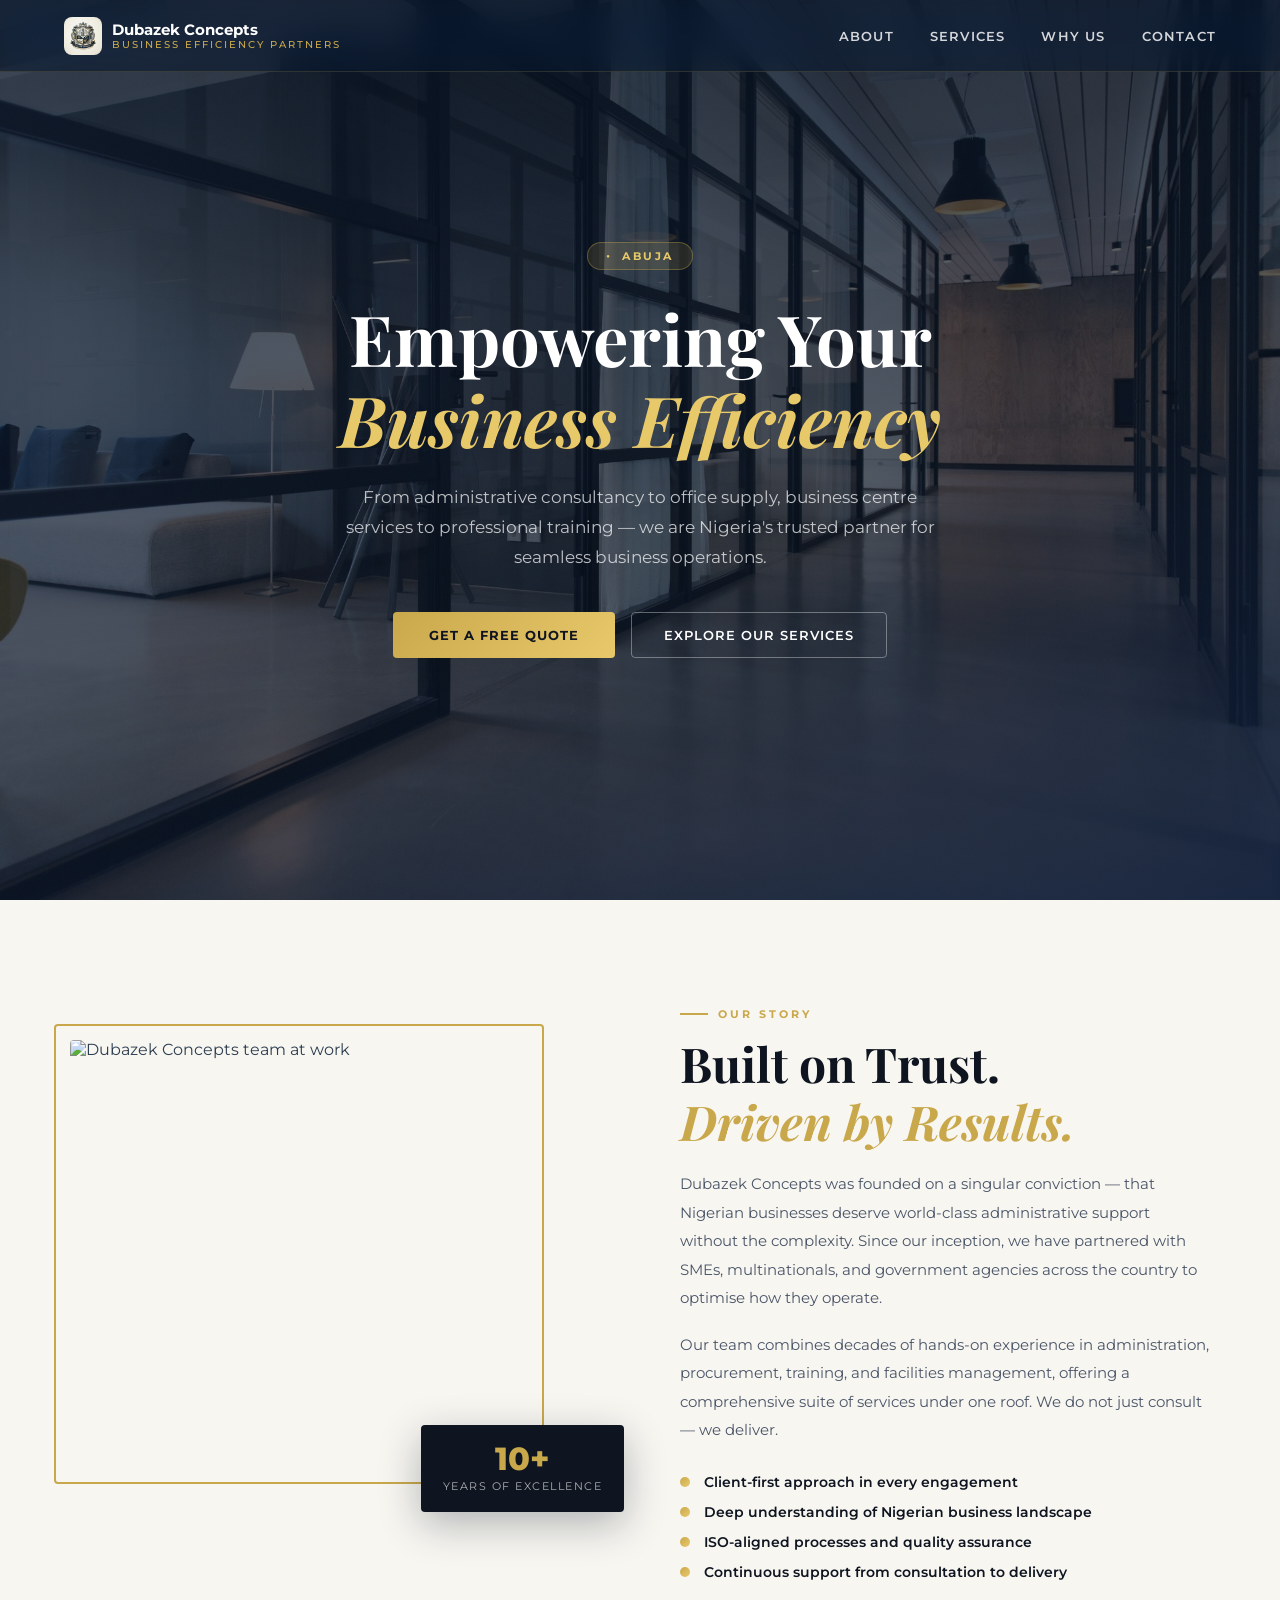
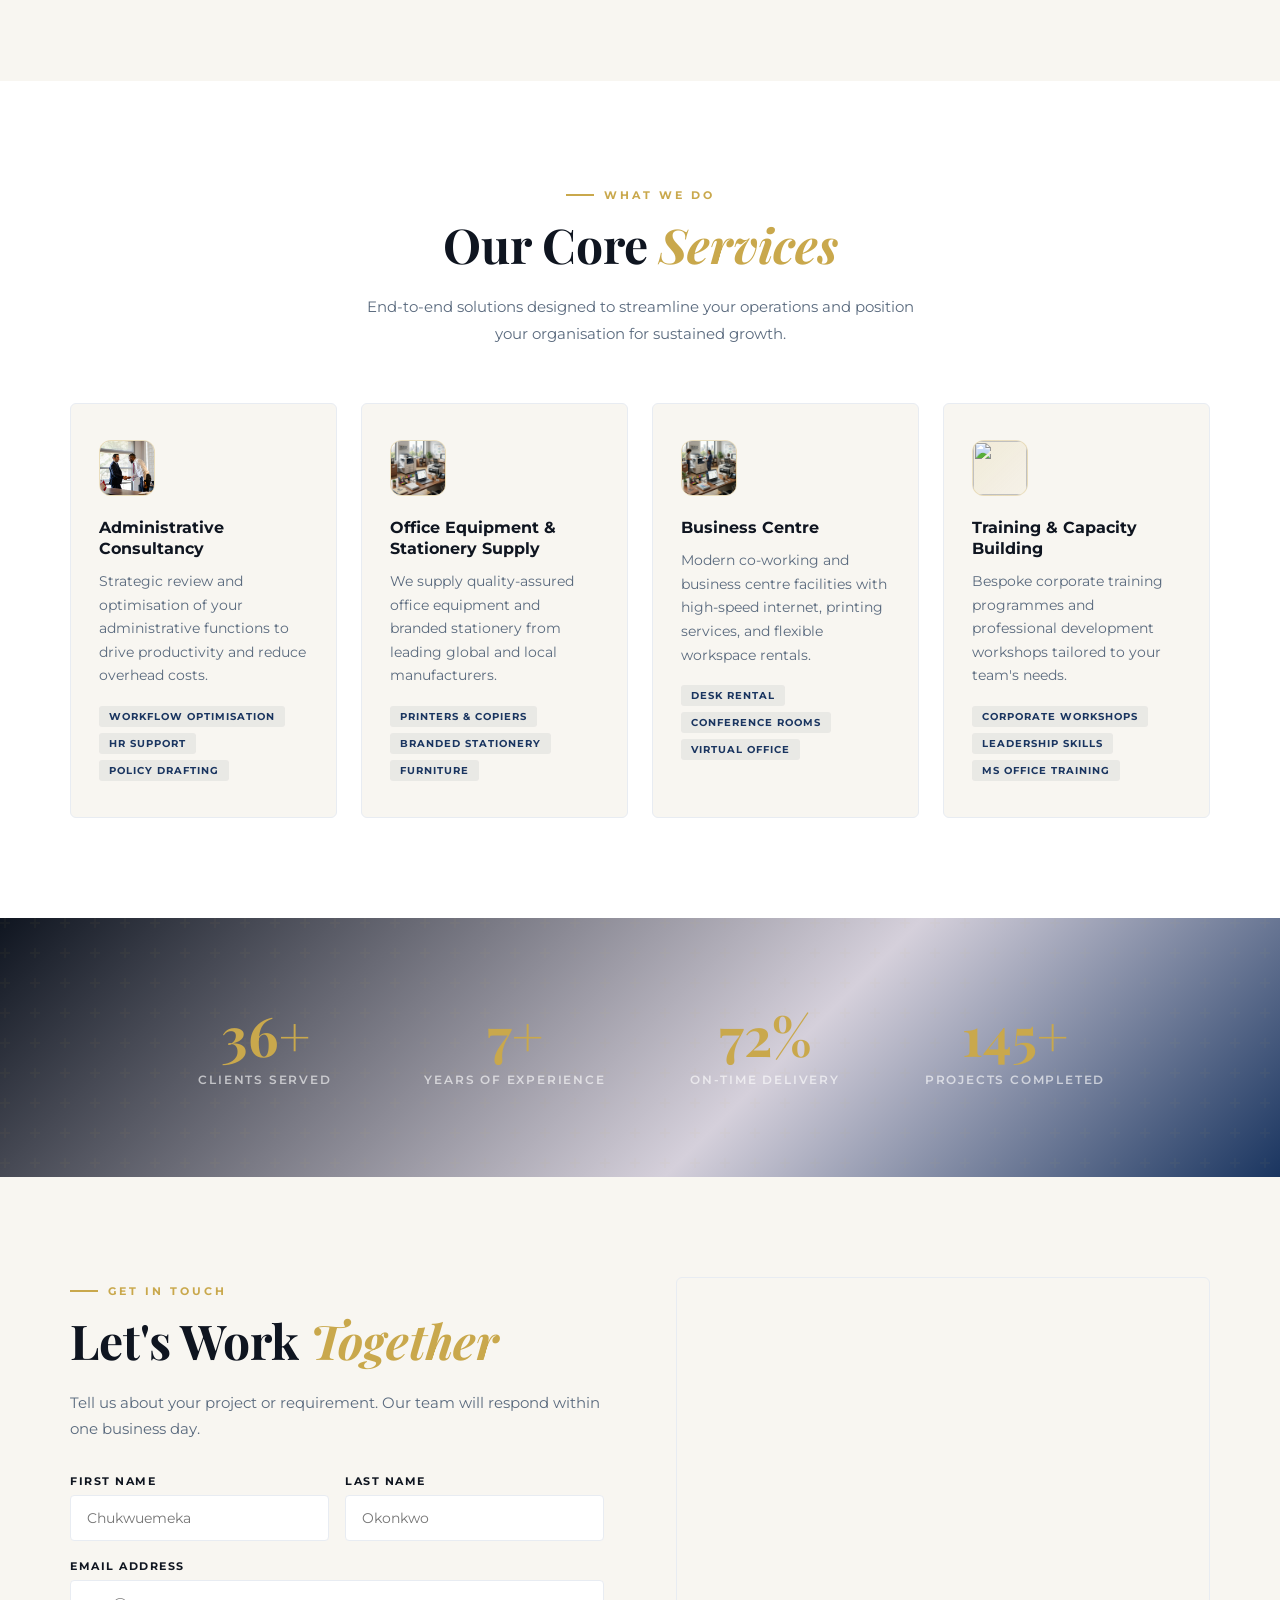
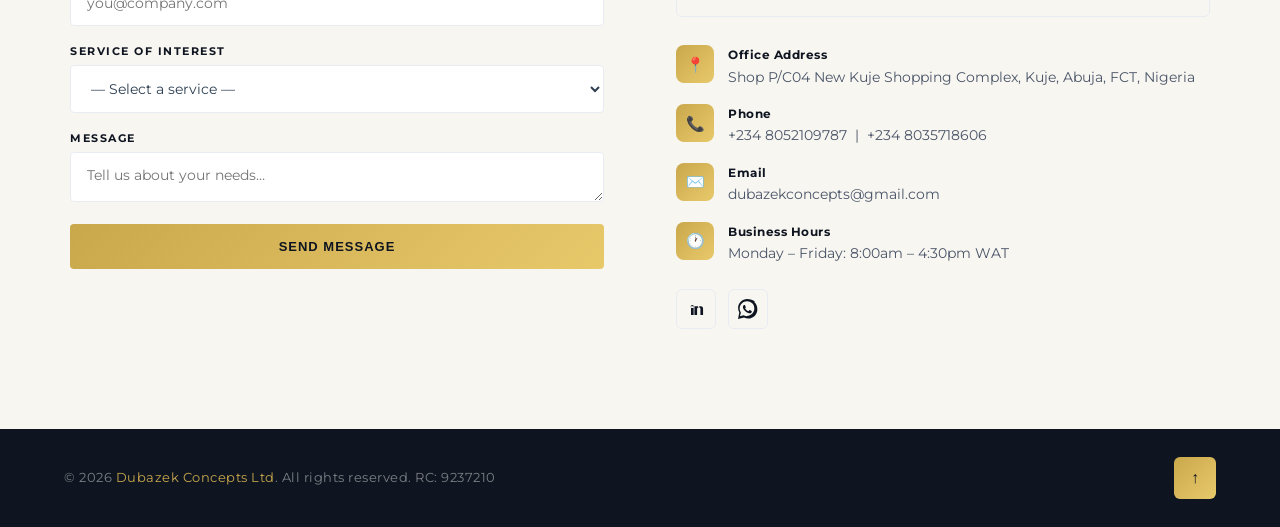
==== commit 5b2f2257: "modified contact email" ====
--- a/index.html
+++ b/index.html
@@ -167,7 +167,8 @@
   <div class="contact-inner">
     
     <!-- CHANGED: This was a <div>, now it is a Netlify tracking form -->
-    <form name="business-contact" method="POST" data-netlify="true" class="contact-form-wrap">
+    <form name="business-contact" action="/" method="POST" data-netlify="true" class="contact-form-wrap">
+
       
       <!-- HIDDEN INPUT: Helps Netlify read your form structure upon deployment -->
       <input type="hidden" name="form-name" value="business-contact" />
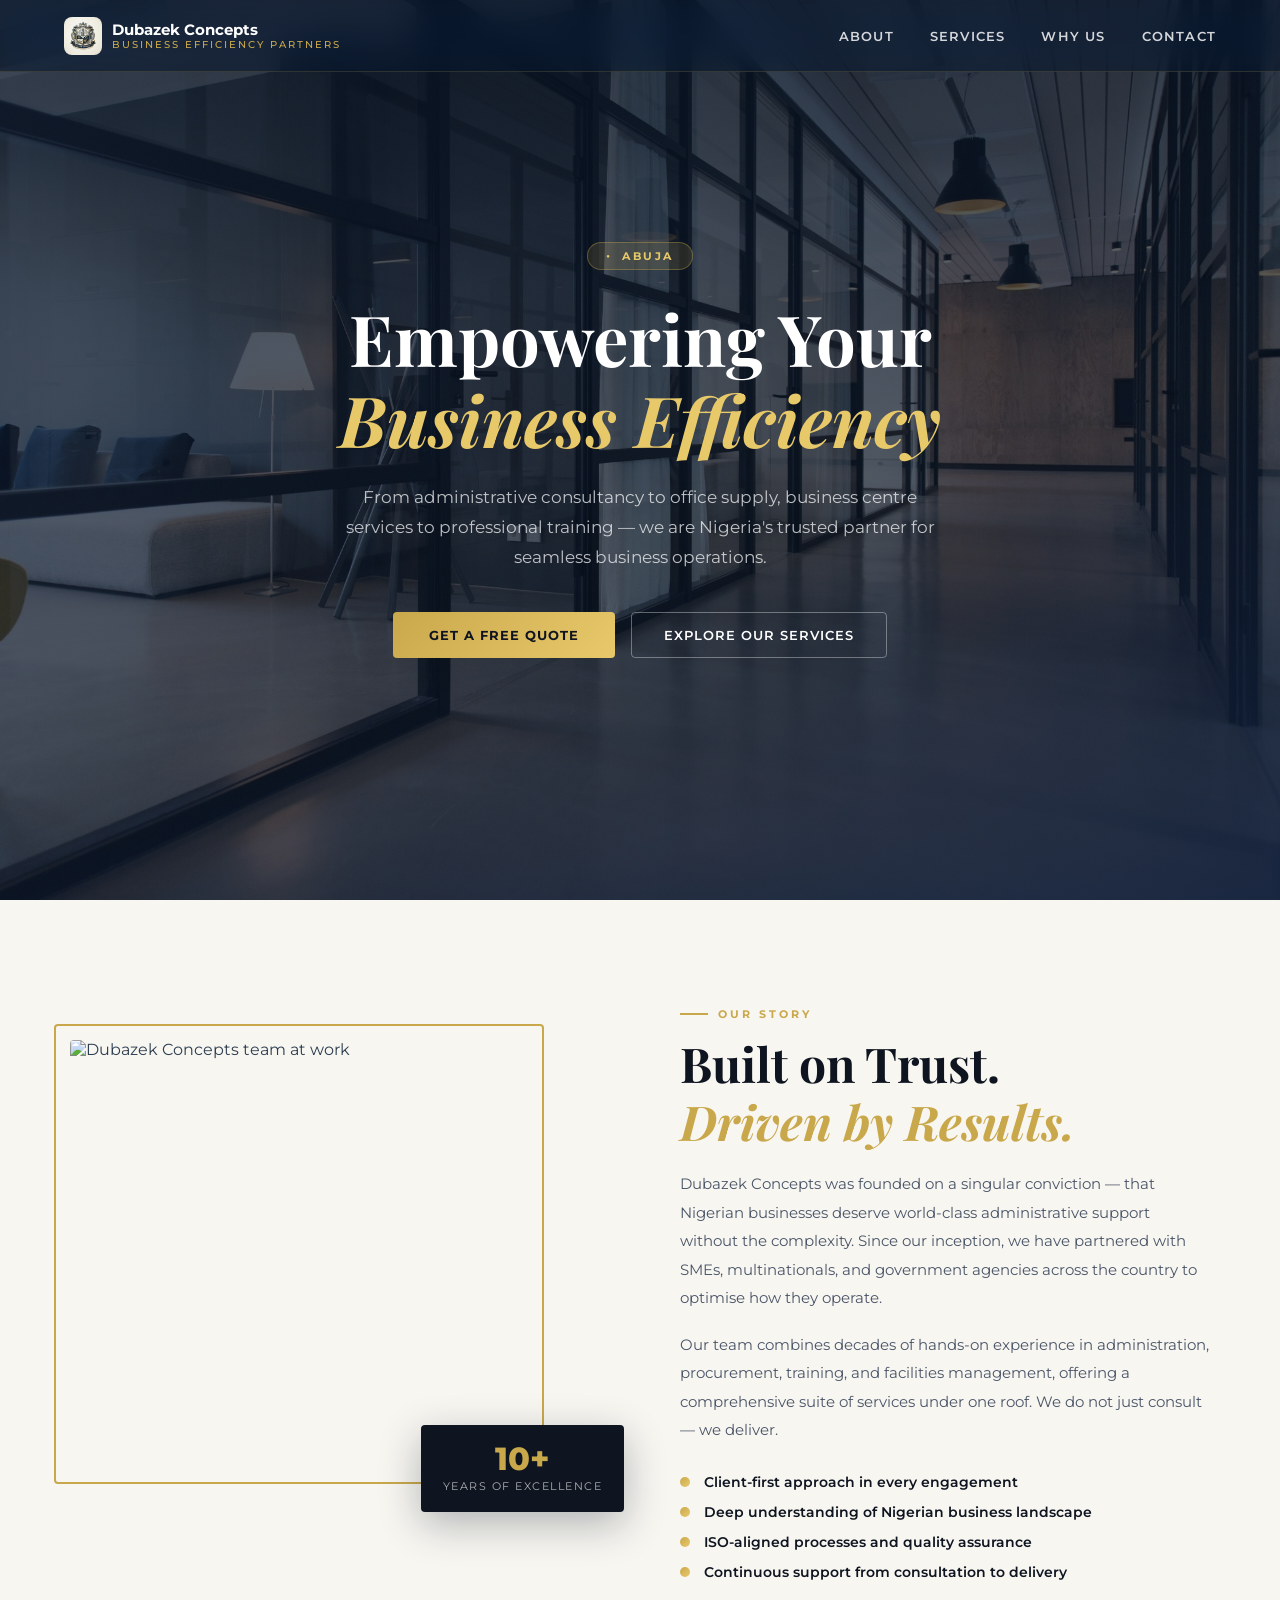
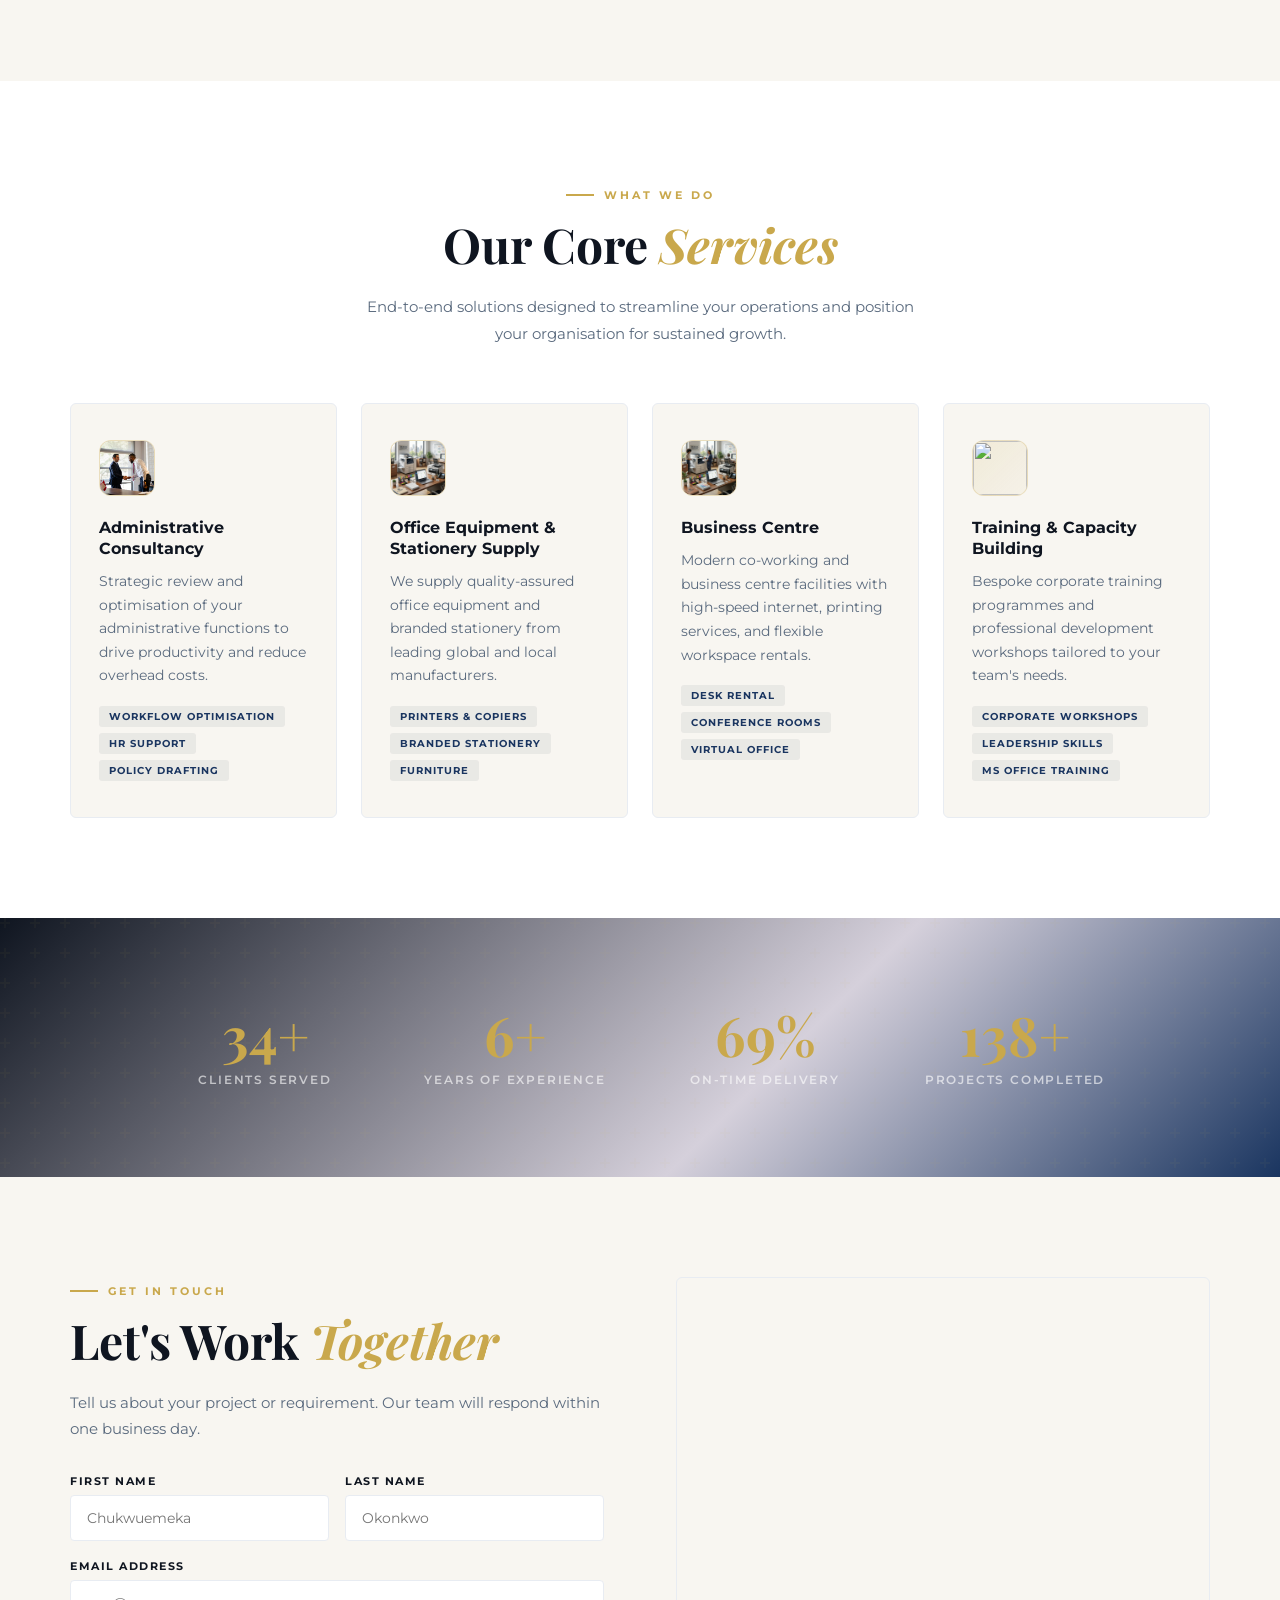
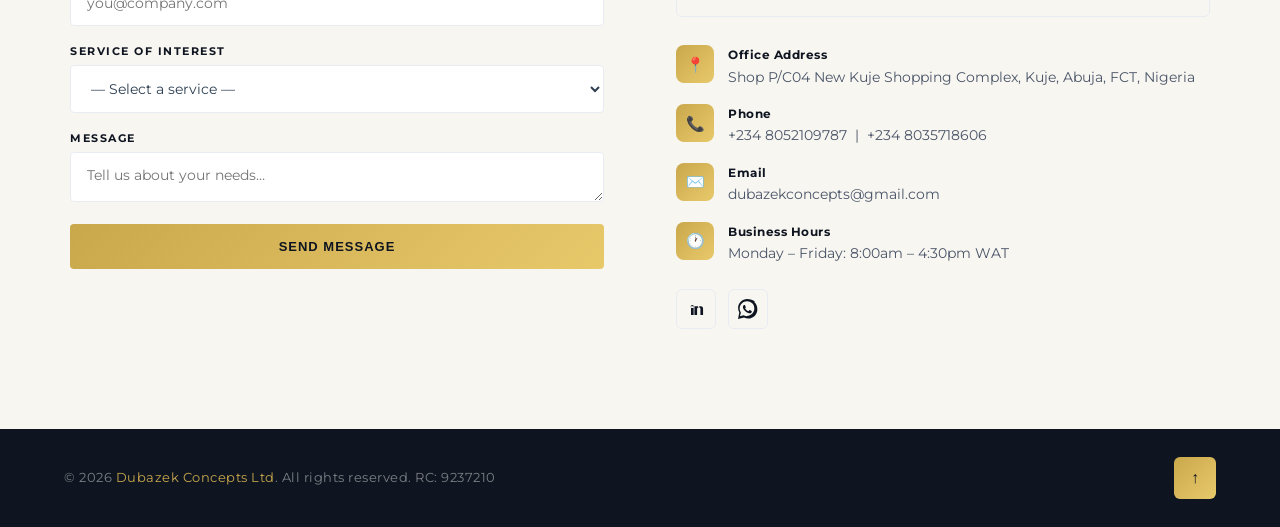
==== commit 47ddb64b: "modified" ====
--- a/index.html
+++ b/index.html
@@ -167,8 +167,7 @@
   <div class="contact-inner">
     
     <!-- CHANGED: This was a <div>, now it is a Netlify tracking form -->
-    <form name="business-contact" action="/" method="POST" data-netlify="true" class="contact-form-wrap">
-
+    <form id="contactForm" name="business-contact" method="POST" data-netlify="true" class="contact-form-wrap">
       
       <!-- HIDDEN INPUT: Helps Netlify read your form structure upon deployment -->
       <input type="hidden" name="form-name" value="business-contact" />
